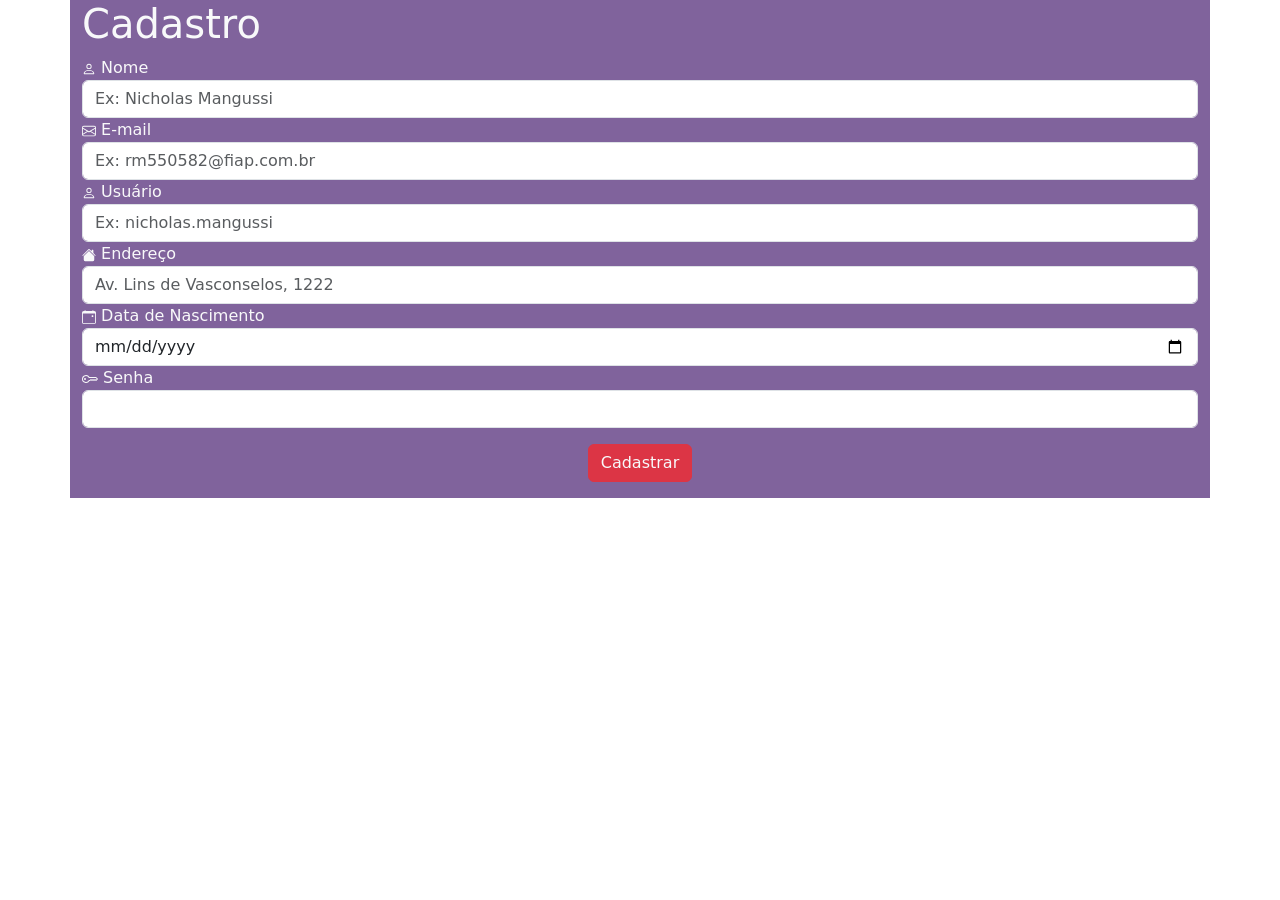
==== cadastro/html/index.html @ a391dcf9 "Projeto Fintech utilizando o bootstrap" ====
<!doctype html>
<html lang="en">
  <head>
    <meta charset="utf-8">
    <meta name="viewport" content="width=device-width, initial-scale=1">
    <title>Bootstrap demo</title>
    <link href="https://cdn.jsdelivr.net/npm/bootstrap@5.3.0/dist/css/bootstrap.min.css" rel="stylesheet" integrity="sha384-9ndCyUaIbzAi2FUVXJi0CjmCapSmO7SnpJef0486qhLnuZ2cdeRhO02iuK6FUUVM" crossorigin="anonymous">
    <link rel="stylesheet" href="../../cadastro/css/style.css">
</head>
  <body>
    <!-- Cadastrar -->
    <div class="container text-light">
        <h1>Cadastro</h1>
        <!-- Nome -->
        <!-- icone -->
        <svg xmlns="http://www.w3.org/2000/svg" width="14" height="14" fill="currentColor" class="bi bi-person" viewBox="0 0 16 16">
            <path d="M8 8a3 3 0 1 0 0-6 3 3 0 0 0 0 6Zm2-3a2 2 0 1 1-4 0 2 2 0 0 1 4 0Zm4 8c0 1-1 1-1 1H3s-1 0-1-1 1-4 6-4 6 3 6 4Zm-1-.004c-.001-.246-.154-.986-.832-1.664C11.516 10.68 10.289 10 8 10c-2.29 0-3.516.68-4.168 1.332-.678.678-.83 1.418-.832 1.664h10Z"/>
        </svg>
        <label for="nome">Nome</label>
        <input type="text" class="form-control " id="nome" placeholder="Ex: Nicholas Mangussi">

        <!-- E-mail -->
        <svg xmlns="http://www.w3.org/2000/svg" width="14" height="14" fill="currentColor" class="bi bi-envelope" viewBox="0 0 16 16">
            <path d="M0 4a2 2 0 0 1 2-2h12a2 2 0 0 1 2 2v8a2 2 0 0 1-2 2H2a2 2 0 0 1-2-2V4Zm2-1a1 1 0 0 0-1 1v.217l7 4.2 7-4.2V4a1 1 0 0 0-1-1H2Zm13 2.383-4.708 2.825L15 11.105V5.383Zm-.034 6.876-5.64-3.471L8 9.583l-1.326-.795-5.64 3.47A1 1 0 0 0 2 13h12a1 1 0 0 0 .966-.741ZM1 11.105l4.708-2.897L1 5.383v5.722Z"/>
          </svg>
        <label for="E-mail">E-mail</label>
        <input type="email" class="form-control" id="email" placeholder="Ex: rm550582@fiap.com.br">
        <!-- Nome de usuario -->
        <svg xmlns="http://www.w3.org/2000/svg" width="14" height="14" fill="currentColor" class="bi bi-person" viewBox="0 0 16 16">
            <path d="M8 8a3 3 0 1 0 0-6 3 3 0 0 0 0 6Zm2-3a2 2 0 1 1-4 0 2 2 0 0 1 4 0Zm4 8c0 1-1 1-1 1H3s-1 0-1-1 1-4 6-4 6 3 6 4Zm-1-.004c-.001-.246-.154-.986-.832-1.664C11.516 10.68 10.289 10 8 10c-2.29 0-3.516.68-4.168 1.332-.678.678-.83 1.418-.832 1.664h10Z"/>
        </svg>
        <label for="usuario">Usuário</label>
        <input type="text" class="form-control" id="usuario" placeholder="Ex: nicholas.mangussi">


        <!-- Endereço -->
        <svg xmlns="http://www.w3.org/2000/svg" width="14" height="14" fill="currentColor" class="bi bi-house-fill" viewBox="0 0 16 16">
            <path d="M8.707 1.5a1 1 0 0 0-1.414 0L.646 8.146a.5.5 0 0 0 .708.708L8 2.207l6.646 6.647a.5.5 0 0 0 .708-.708L13 5.793V2.5a.5.5 0 0 0-.5-.5h-1a.5.5 0 0 0-.5.5v1.293L8.707 1.5Z"/>
            <path d="m8 3.293 6 6V13.5a1.5 1.5 0 0 1-1.5 1.5h-9A1.5 1.5 0 0 1 2 13.5V9.293l6-6Z"/>
          </svg>
        <label for="endereco">Endereço</label>
        <input type="text" class="form-control" id="endereco" placeholder="Av. Lins de Vasconselos, 1222">


        
        <!-- Data de nascimento -->
        <svg xmlns="http://www.w3.org/2000/svg" width="14" height="14" fill="currentColor" class="bi bi-calendar-event" viewBox="0 0 16 16">
            <path d="M11 6.5a.5.5 0 0 1 .5-.5h1a.5.5 0 0 1 .5.5v1a.5.5 0 0 1-.5.5h-1a.5.5 0 0 1-.5-.5v-1z"/>
            <path d="M3.5 0a.5.5 0 0 1 .5.5V1h8V.5a.5.5 0 0 1 1 0V1h1a2 2 0 0 1 2 2v11a2 2 0 0 1-2 2H2a2 2 0 0 1-2-2V3a2 2 0 0 1 2-2h1V.5a.5.5 0 0 1 .5-.5zM1 4v10a1 1 0 0 0 1 1h12a1 1 0 0 0 1-1V4H1z"/>
          </svg>
        <label for="data-de-nasc">Data de Nascimento</label>
        <input type="date" class="form-control" id="data-de-nasc">
        
        
        <!-- Senha -->
        <svg xmlns="http://www.w3.org/2000/svg" width="16" height="16" fill="currentColor" class="bi bi-key" viewBox="0 0 16 16">
            <path d="M0 8a4 4 0 0 1 7.465-2H14a.5.5 0 0 1 .354.146l1.5 1.5a.5.5 0 0 1 0 .708l-1.5 1.5a.5.5 0 0 1-.708 0L13 9.207l-.646.647a.5.5 0 0 1-.708 0L11 9.207l-.646.647a.5.5 0 0 1-.708 0L9 9.207l-.646.647A.5.5 0 0 1 8 10h-.535A4 4 0 0 1 0 8zm4-3a3 3 0 1 0 2.712 4.285A.5.5 0 0 1 7.163 9h.63l.853-.854a.5.5 0 0 1 .708 0l.646.647.646-.647a.5.5 0 0 1 .708 0l.646.647.646-.647a.5.5 0 0 1 .708 0l.646.647.793-.793-1-1h-6.63a.5.5 0 0 1-.451-.285A3 3 0 0 0 4 5z"/>
            <path d="M4 8a1 1 0 1 1-2 0 1 1 0 0 1 2 0z"/>
          </svg>
        <label for="senha">Senha</label>
        <input type="password" class="form-control" id="senha">

        
        <div class="links text-center">
          <button type="button" class="btn btn-danger my-3">
            <a href="../../adicionar-serviço/html/index.html" class="text-decoration-none text-light">
              Cadastrar
            </a>
          </button>
        </div>
    </div>
    <script src="https://cdn.jsdelivr.net/npm/bootstrap@5.3.0/dist/js/bootstrap.bundle.min.js" integrity="sha384-geWF76RCwLtnZ8qwWowPQNguL3RmwHVBC9FhGdlKrxdiJJigb/j/68SIy3Te4Bkz" crossorigin="anonymous"></script>
  </body>
</html>
---- cadastro/css/style.css ----
.container{
    background-color: #80639C;
}
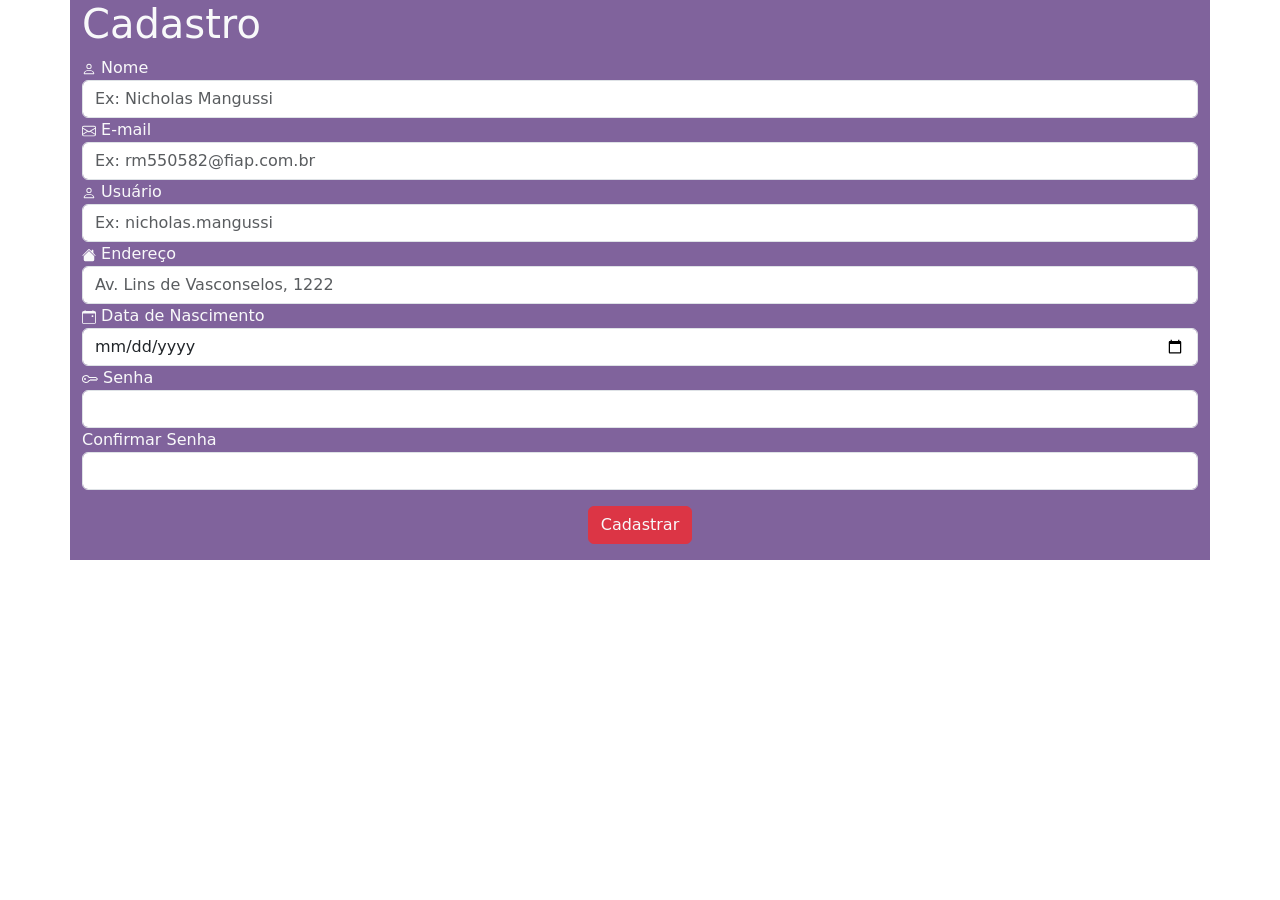
==== commit 904e9ef2: "Update index.html" ====
--- a/cadastro/html/index.html
+++ b/cadastro/html/index.html
@@ -60,6 +60,8 @@
         <label for="senha">Senha</label>
         <input type="password" class="form-control" id="senha">
 
+        <label for="confirmar-senha">Confirmar Senha</label>
+        <input type="password" class="form-control" id="confirmar-senha">
         
         <div class="links text-center">
           <button type="button" class="btn btn-danger my-3">
@@ -71,4 +73,4 @@
     </div>
     <script src="https://cdn.jsdelivr.net/npm/bootstrap@5.3.0/dist/js/bootstrap.bundle.min.js" integrity="sha384-geWF76RCwLtnZ8qwWowPQNguL3RmwHVBC9FhGdlKrxdiJJigb/j/68SIy3Te4Bkz" crossorigin="anonymous"></script>
   </body>
-</html>+</html>
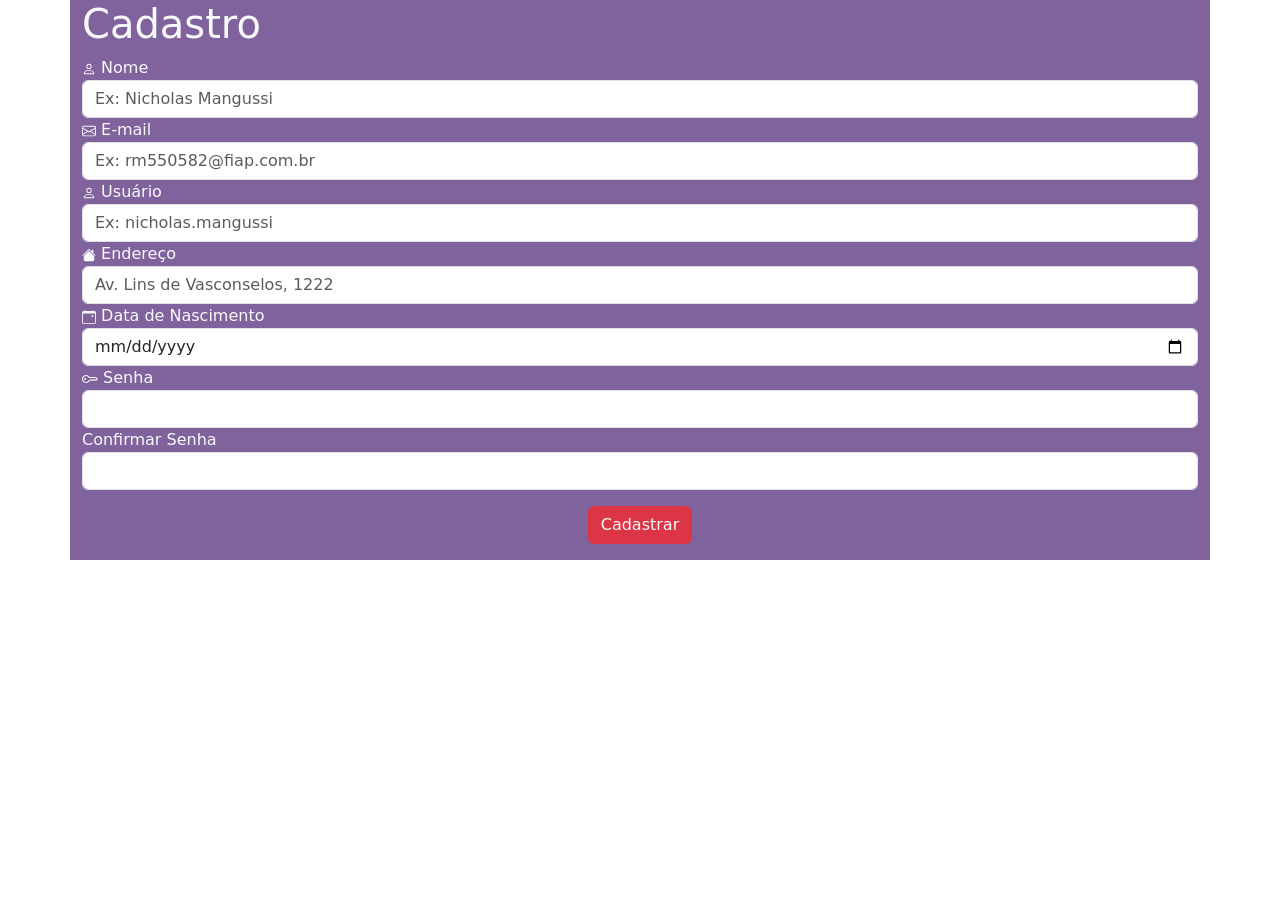
==== commit ce3b1ced: "Update index.html" ====
--- a/cadastro/html/index.html
+++ b/cadastro/html/index.html
@@ -13,63 +13,65 @@
         <h1>Cadastro</h1>
         <!-- Nome -->
         <!-- icone -->
-        <svg xmlns="http://www.w3.org/2000/svg" width="14" height="14" fill="currentColor" class="bi bi-person" viewBox="0 0 16 16">
-            <path d="M8 8a3 3 0 1 0 0-6 3 3 0 0 0 0 6Zm2-3a2 2 0 1 1-4 0 2 2 0 0 1 4 0Zm4 8c0 1-1 1-1 1H3s-1 0-1-1 1-4 6-4 6 3 6 4Zm-1-.004c-.001-.246-.154-.986-.832-1.664C11.516 10.68 10.289 10 8 10c-2.29 0-3.516.68-4.168 1.332-.678.678-.83 1.418-.832 1.664h10Z"/>
-        </svg>
-        <label for="nome">Nome</label>
-        <input type="text" class="form-control " id="nome" placeholder="Ex: Nicholas Mangussi">
-
-        <!-- E-mail -->
-        <svg xmlns="http://www.w3.org/2000/svg" width="14" height="14" fill="currentColor" class="bi bi-envelope" viewBox="0 0 16 16">
-            <path d="M0 4a2 2 0 0 1 2-2h12a2 2 0 0 1 2 2v8a2 2 0 0 1-2 2H2a2 2 0 0 1-2-2V4Zm2-1a1 1 0 0 0-1 1v.217l7 4.2 7-4.2V4a1 1 0 0 0-1-1H2Zm13 2.383-4.708 2.825L15 11.105V5.383Zm-.034 6.876-5.64-3.471L8 9.583l-1.326-.795-5.64 3.47A1 1 0 0 0 2 13h12a1 1 0 0 0 .966-.741ZM1 11.105l4.708-2.897L1 5.383v5.722Z"/>
+        <form>
+          <svg xmlns="http://www.w3.org/2000/svg" width="14" height="14" fill="currentColor" class="bi bi-person" viewBox="0 0 16 16">
+              <path d="M8 8a3 3 0 1 0 0-6 3 3 0 0 0 0 6Zm2-3a2 2 0 1 1-4 0 2 2 0 0 1 4 0Zm4 8c0 1-1 1-1 1H3s-1 0-1-1 1-4 6-4 6 3 6 4Zm-1-.004c-.001-.246-.154-.986-.832-1.664C11.516 10.68 10.289 10 8 10c-2.29 0-3.516.68-4.168 1.332-.678.678-.83 1.418-.832 1.664h10Z"/>
           </svg>
-        <label for="E-mail">E-mail</label>
-        <input type="email" class="form-control" id="email" placeholder="Ex: rm550582@fiap.com.br">
-        <!-- Nome de usuario -->
-        <svg xmlns="http://www.w3.org/2000/svg" width="14" height="14" fill="currentColor" class="bi bi-person" viewBox="0 0 16 16">
-            <path d="M8 8a3 3 0 1 0 0-6 3 3 0 0 0 0 6Zm2-3a2 2 0 1 1-4 0 2 2 0 0 1 4 0Zm4 8c0 1-1 1-1 1H3s-1 0-1-1 1-4 6-4 6 3 6 4Zm-1-.004c-.001-.246-.154-.986-.832-1.664C11.516 10.68 10.289 10 8 10c-2.29 0-3.516.68-4.168 1.332-.678.678-.83 1.418-.832 1.664h10Z"/>
-        </svg>
-        <label for="usuario">Usuário</label>
-        <input type="text" class="form-control" id="usuario" placeholder="Ex: nicholas.mangussi">
-
-
-        <!-- Endereço -->
-        <svg xmlns="http://www.w3.org/2000/svg" width="14" height="14" fill="currentColor" class="bi bi-house-fill" viewBox="0 0 16 16">
-            <path d="M8.707 1.5a1 1 0 0 0-1.414 0L.646 8.146a.5.5 0 0 0 .708.708L8 2.207l6.646 6.647a.5.5 0 0 0 .708-.708L13 5.793V2.5a.5.5 0 0 0-.5-.5h-1a.5.5 0 0 0-.5.5v1.293L8.707 1.5Z"/>
-            <path d="m8 3.293 6 6V13.5a1.5 1.5 0 0 1-1.5 1.5h-9A1.5 1.5 0 0 1 2 13.5V9.293l6-6Z"/>
+          <label for="nome">Nome</label>
+          <input type="text" class="form-control " id="nome" placeholder="Ex: Nicholas Mangussi">
+  
+          <!-- E-mail -->
+          <svg xmlns="http://www.w3.org/2000/svg" width="14" height="14" fill="currentColor" class="bi bi-envelope" viewBox="0 0 16 16">
+              <path d="M0 4a2 2 0 0 1 2-2h12a2 2 0 0 1 2 2v8a2 2 0 0 1-2 2H2a2 2 0 0 1-2-2V4Zm2-1a1 1 0 0 0-1 1v.217l7 4.2 7-4.2V4a1 1 0 0 0-1-1H2Zm13 2.383-4.708 2.825L15 11.105V5.383Zm-.034 6.876-5.64-3.471L8 9.583l-1.326-.795-5.64 3.47A1 1 0 0 0 2 13h12a1 1 0 0 0 .966-.741ZM1 11.105l4.708-2.897L1 5.383v5.722Z"/>
+            </svg>
+          <label for="E-mail">E-mail</label>
+          <input type="email" class="form-control" id="email" placeholder="Ex: rm550582@fiap.com.br">
+          <!-- Nome de usuario -->
+          <svg xmlns="http://www.w3.org/2000/svg" width="14" height="14" fill="currentColor" class="bi bi-person" viewBox="0 0 16 16">
+              <path d="M8 8a3 3 0 1 0 0-6 3 3 0 0 0 0 6Zm2-3a2 2 0 1 1-4 0 2 2 0 0 1 4 0Zm4 8c0 1-1 1-1 1H3s-1 0-1-1 1-4 6-4 6 3 6 4Zm-1-.004c-.001-.246-.154-.986-.832-1.664C11.516 10.68 10.289 10 8 10c-2.29 0-3.516.68-4.168 1.332-.678.678-.83 1.418-.832 1.664h10Z"/>
           </svg>
-        <label for="endereco">Endereço</label>
-        <input type="text" class="form-control" id="endereco" placeholder="Av. Lins de Vasconselos, 1222">
-
-
-        
-        <!-- Data de nascimento -->
-        <svg xmlns="http://www.w3.org/2000/svg" width="14" height="14" fill="currentColor" class="bi bi-calendar-event" viewBox="0 0 16 16">
-            <path d="M11 6.5a.5.5 0 0 1 .5-.5h1a.5.5 0 0 1 .5.5v1a.5.5 0 0 1-.5.5h-1a.5.5 0 0 1-.5-.5v-1z"/>
-            <path d="M3.5 0a.5.5 0 0 1 .5.5V1h8V.5a.5.5 0 0 1 1 0V1h1a2 2 0 0 1 2 2v11a2 2 0 0 1-2 2H2a2 2 0 0 1-2-2V3a2 2 0 0 1 2-2h1V.5a.5.5 0 0 1 .5-.5zM1 4v10a1 1 0 0 0 1 1h12a1 1 0 0 0 1-1V4H1z"/>
-          </svg>
-        <label for="data-de-nasc">Data de Nascimento</label>
-        <input type="date" class="form-control" id="data-de-nasc">
-        
-        
-        <!-- Senha -->
-        <svg xmlns="http://www.w3.org/2000/svg" width="16" height="16" fill="currentColor" class="bi bi-key" viewBox="0 0 16 16">
-            <path d="M0 8a4 4 0 0 1 7.465-2H14a.5.5 0 0 1 .354.146l1.5 1.5a.5.5 0 0 1 0 .708l-1.5 1.5a.5.5 0 0 1-.708 0L13 9.207l-.646.647a.5.5 0 0 1-.708 0L11 9.207l-.646.647a.5.5 0 0 1-.708 0L9 9.207l-.646.647A.5.5 0 0 1 8 10h-.535A4 4 0 0 1 0 8zm4-3a3 3 0 1 0 2.712 4.285A.5.5 0 0 1 7.163 9h.63l.853-.854a.5.5 0 0 1 .708 0l.646.647.646-.647a.5.5 0 0 1 .708 0l.646.647.646-.647a.5.5 0 0 1 .708 0l.646.647.793-.793-1-1h-6.63a.5.5 0 0 1-.451-.285A3 3 0 0 0 4 5z"/>
-            <path d="M4 8a1 1 0 1 1-2 0 1 1 0 0 1 2 0z"/>
-          </svg>
-        <label for="senha">Senha</label>
-        <input type="password" class="form-control" id="senha">
-
-        <label for="confirmar-senha">Confirmar Senha</label>
-        <input type="password" class="form-control" id="confirmar-senha">
-        
-        <div class="links text-center">
-          <button type="button" class="btn btn-danger my-3">
-            <a href="../../adicionar-serviço/html/index.html" class="text-decoration-none text-light">
-              Cadastrar
-            </a>
-          </button>
-        </div>
+          <label for="usuario">Usuário</label>
+          <input type="text" class="form-control" id="usuario" placeholder="Ex: nicholas.mangussi">
+  
+  
+          <!-- Endereço -->
+          <svg xmlns="http://www.w3.org/2000/svg" width="14" height="14" fill="currentColor" class="bi bi-house-fill" viewBox="0 0 16 16">
+              <path d="M8.707 1.5a1 1 0 0 0-1.414 0L.646 8.146a.5.5 0 0 0 .708.708L8 2.207l6.646 6.647a.5.5 0 0 0 .708-.708L13 5.793V2.5a.5.5 0 0 0-.5-.5h-1a.5.5 0 0 0-.5.5v1.293L8.707 1.5Z"/>
+              <path d="m8 3.293 6 6V13.5a1.5 1.5 0 0 1-1.5 1.5h-9A1.5 1.5 0 0 1 2 13.5V9.293l6-6Z"/>
+            </svg>
+          <label for="endereco">Endereço</label>
+          <input type="text" class="form-control" id="endereco" placeholder="Av. Lins de Vasconselos, 1222">
+  
+  
+          
+          <!-- Data de nascimento -->
+          <svg xmlns="http://www.w3.org/2000/svg" width="14" height="14" fill="currentColor" class="bi bi-calendar-event" viewBox="0 0 16 16">
+              <path d="M11 6.5a.5.5 0 0 1 .5-.5h1a.5.5 0 0 1 .5.5v1a.5.5 0 0 1-.5.5h-1a.5.5 0 0 1-.5-.5v-1z"/>
+              <path d="M3.5 0a.5.5 0 0 1 .5.5V1h8V.5a.5.5 0 0 1 1 0V1h1a2 2 0 0 1 2 2v11a2 2 0 0 1-2 2H2a2 2 0 0 1-2-2V3a2 2 0 0 1 2-2h1V.5a.5.5 0 0 1 .5-.5zM1 4v10a1 1 0 0 0 1 1h12a1 1 0 0 0 1-1V4H1z"/>
+            </svg>
+          <label for="data-de-nasc">Data de Nascimento</label>
+          <input type="date" class="form-control" id="data-de-nasc">
+          
+          
+          <!-- Senha -->
+          <svg xmlns="http://www.w3.org/2000/svg" width="16" height="16" fill="currentColor" class="bi bi-key" viewBox="0 0 16 16">
+              <path d="M0 8a4 4 0 0 1 7.465-2H14a.5.5 0 0 1 .354.146l1.5 1.5a.5.5 0 0 1 0 .708l-1.5 1.5a.5.5 0 0 1-.708 0L13 9.207l-.646.647a.5.5 0 0 1-.708 0L11 9.207l-.646.647a.5.5 0 0 1-.708 0L9 9.207l-.646.647A.5.5 0 0 1 8 10h-.535A4 4 0 0 1 0 8zm4-3a3 3 0 1 0 2.712 4.285A.5.5 0 0 1 7.163 9h.63l.853-.854a.5.5 0 0 1 .708 0l.646.647.646-.647a.5.5 0 0 1 .708 0l.646.647.646-.647a.5.5 0 0 1 .708 0l.646.647.793-.793-1-1h-6.63a.5.5 0 0 1-.451-.285A3 3 0 0 0 4 5z"/>
+              <path d="M4 8a1 1 0 1 1-2 0 1 1 0 0 1 2 0z"/>
+            </svg>
+          <label for="senha">Senha</label>
+          <input type="password" class="form-control" id="senha">
+  
+          <label for="confirmar-senha">Confirmar Senha</label>
+          <input type="password" class="form-control" id="confirmar-senha">
+          
+          <div class="links text-center">
+            <button type="button" class="btn btn-danger my-3">
+              <a href="../../adicionar-serviço/html/index.html" class="text-decoration-none text-light">
+                Cadastrar
+              </a>
+            </button>
+          </div>
+        </form>
     </div>
     <script src="https://cdn.jsdelivr.net/npm/bootstrap@5.3.0/dist/js/bootstrap.bundle.min.js" integrity="sha384-geWF76RCwLtnZ8qwWowPQNguL3RmwHVBC9FhGdlKrxdiJJigb/j/68SIy3Te4Bkz" crossorigin="anonymous"></script>
   </body>
